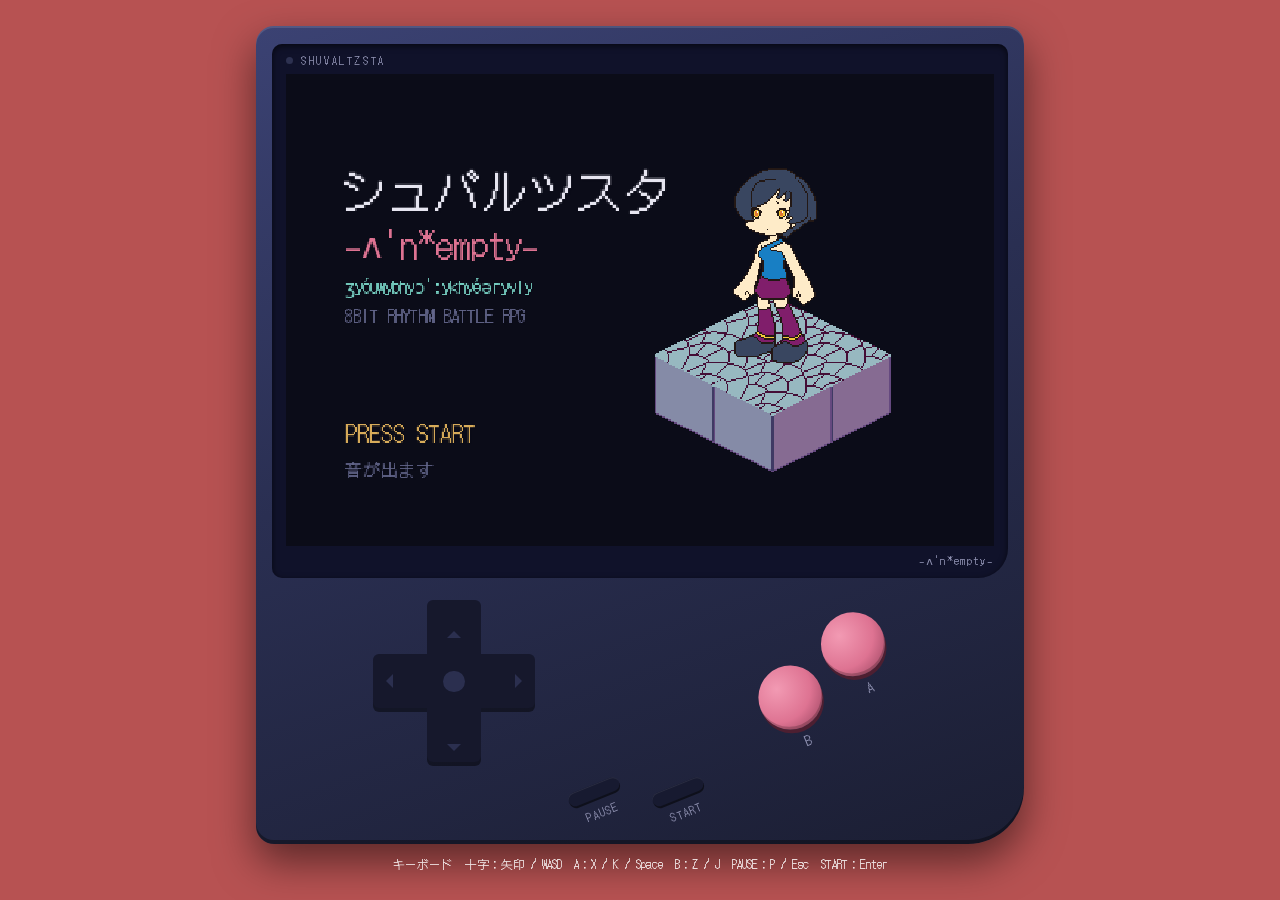
==== index.html @ efecba6f "戦闘を「歩いて近づき、Aで攻撃・Bで回避」に作り直す 戦場を8×8マスに広げ、十字キーで自由に歩けるようにした。 A は隣の敵への攻撃、B は床に予告された攻撃範囲の回避で、どちらも拍で判定する。 敵" ====
<!doctype html>
<html lang="ja">
<head>
<meta charset="utf-8">
<meta name="viewport" content="width=device-width,initial-scale=1,viewport-fit=cover,user-scalable=no">
<meta name="theme-color" content="#b75252">
<title>シュバルツスタ -ʌ'n*empty-</title>
<link rel="preconnect" href="https://fonts.googleapis.com">
<link rel="preconnect" href="https://fonts.gstatic.com" crossorigin>
<link rel="stylesheet" href="https://fonts.googleapis.com/css2?family=DotGothic16&display=swap">
<link rel="stylesheet" href="css/console.css">
</head>
<body>
<main class="console" id="console">
  <section class="bezel">
    <div class="bezel-top"><span class="led" id="led"></span><span>SHUVALTZSTA</span></div>
    <canvas id="screen" width="480" height="320"></canvas>
    <div class="bezel-bottom">-ʌ'n*empty-</div>
  </section>

  <div class="dpad" role="group" aria-label="十字ボタン">
    <button type="button" class="pad up" data-btn="up" aria-label="上"></button>
    <button type="button" class="pad left" data-btn="left" aria-label="左"></button>
    <span class="pad hub" aria-hidden="true"></span>
    <button type="button" class="pad right" data-btn="right" aria-label="右"></button>
    <button type="button" class="pad down" data-btn="down" aria-label="下"></button>
  </div>

  <div class="ab" role="group" aria-label="AボタンとBボタン">
    <div class="ab-cell b"><button type="button" class="round" data-btn="b" aria-label="B">B</button><span>B</span></div>
    <div class="ab-cell a"><button type="button" class="round" data-btn="a" aria-label="A">A</button><span>A</span></div>
  </div>

  <div class="sys" role="group" aria-label="システムボタン">
    <div class="sys-cell"><button type="button" class="pill" data-btn="pause" aria-label="ポーズ"></button><span>PAUSE</span></div>
    <div class="sys-cell"><button type="button" class="pill" data-btn="start" aria-label="スタート"></button><span>START</span></div>
  </div>
</main>
<p class="keys">キーボード　十字：矢印 / WASD　A：X / K / Space　B：Z / J　PAUSE：P / Esc　START：Enter</p>
<script type="module" src="src/main.js"></script>
</body>
</html>
---- css/console.css ----
:root {
  --room: #b75252;
  --shell: #2a2f52;
  --shell-hi: #3b4273;
  --shell-lo: #1b1e33;
  --bezel: #10122a;
  --ink: #e6e5f0;
  --label: #9294b4;
  --pad: #16182c;
  --pad-hi: #2b2f4f;
  --ab: #de7392;
  --ab-lo: #8f3d58;
  --pill: #171a30;
  --led-off: #2d3150;
  --led-on: #7bd8c9;
  --gap: 16px;
}

* { box-sizing: border-box; }

html, body {
  margin: 0;
  min-height: 100%;
  background: var(--room);
  color: var(--ink);
  font-family: "DotGothic16", ui-monospace, monospace;
}

body {
  min-height: 100dvh;
  display: flex;
  flex-direction: column;
  align-items: center;
  justify-content: center;
  gap: 10px;
  padding: max(10px, env(safe-area-inset-top)) 8px max(10px, env(safe-area-inset-bottom));
  overflow: hidden;
  touch-action: none;
  -webkit-user-select: none;
  user-select: none;
  -webkit-touch-callout: none;
  -webkit-tap-highlight-color: transparent;
}

/* ---------- 本体 ---------- */
.console {
  --screen-w: min(calc(100vw - 64px), calc((100dvh - 410px) * 1.5), 720px);
  display: grid;
  grid-template-areas:
    "screen screen"
    "dpad   ab"
    "sys    sys";
  grid-template-columns: 1fr 1fr;
  align-items: center;
  gap: 22px 8px;
  width: calc(var(--screen-w) + 48px);
  min-width: 300px;
  padding: 18px 16px 24px;
  border-radius: 18px 18px 56px 18px;
  background: linear-gradient(160deg, var(--shell-hi), var(--shell) 45%, var(--shell-lo));
  box-shadow:
    inset 0 2px 0 rgba(255, 255, 255, .12),
    inset 0 -4px 0 rgba(0, 0, 0, .35),
    0 18px 40px rgba(0, 0, 0, .5);
}

.bezel {
  grid-area: screen;
  padding: 8px 14px 10px;
  border-radius: 10px 10px 30px 10px;
  background: var(--bezel);
  box-shadow: inset 0 2px 6px rgba(0, 0, 0, .6);
}

.bezel-top, .bezel-bottom {
  display: flex;
  align-items: center;
  gap: 8px;
  font-size: 11px;
  letter-spacing: .24em;
  color: var(--label);
}
.bezel-top { margin-bottom: 6px; }
.bezel-bottom { justify-content: flex-end; margin-top: 6px; letter-spacing: .12em; }

.led {
  width: 7px;
  height: 7px;
  border-radius: 50%;
  background: var(--led-off);
  transition: background .08s;
}
.led.on { background: var(--led-on); box-shadow: 0 0 6px var(--led-on); }

canvas {
  display: block;
  width: 100%;
  aspect-ratio: 3 / 2;
  background: #000;
  image-rendering: pixelated;
  image-rendering: crisp-edges;
}

button {
  font: inherit;
  color: inherit;
  border: 0;
  padding: 0;
  cursor: pointer;
  touch-action: none;
  -webkit-tap-highlight-color: transparent;
}
button:focus { outline: none; }
button:focus-visible { outline: 2px solid var(--led-on); outline-offset: 2px; }

/* ---------- 十字ボタン ---------- */
.dpad {
  grid-area: dpad;
  --cell: clamp(40px, 12vw, 54px);
  display: grid;
  grid-template-columns: repeat(3, var(--cell));
  grid-template-rows: repeat(3, var(--cell));
  grid-template-areas:
    ".    up    ."
    "left hub   right"
    ".    down  .";
  justify-self: center;
  filter: drop-shadow(0 4px 0 rgba(0, 0, 0, .45));
}
.pad { background: var(--pad); }
.pad.up    { grid-area: up;    border-radius: 6px 6px 0 0; }
.pad.down  { grid-area: down;  border-radius: 0 0 6px 6px; }
.pad.left  { grid-area: left;  border-radius: 6px 0 0 6px; }
.pad.right { grid-area: right; border-radius: 0 6px 6px 0; }
.pad.hub   { grid-area: hub; position: relative; }
.pad.hub::after {
  content: "";
  position: absolute;
  inset: 30%;
  border-radius: 50%;
  background: var(--pad-hi);
}
.pad[data-btn]::before {
  content: "";
  display: block;
  margin: auto;
  width: 0;
  height: 0;
  border: 7px solid transparent;
}
.pad.up::before    { border-bottom-color: var(--pad-hi); margin-top: 8px; }
.pad.down::before  { border-top-color: var(--pad-hi); margin-top: calc(var(--cell) - 22px); }
.pad.left::before  { border-right-color: var(--pad-hi); margin-left: 6px; }
.pad.right::before { border-left-color: var(--pad-hi); margin-right: 6px; margin-left: auto; }
.pad.on { background: var(--pad-hi); transform: translateY(2px); }

/* ---------- A / B ---------- */
.ab {
  grid-area: ab;
  justify-self: center;
  display: grid;
  grid-template-columns: auto auto;
  gap: 4px 14px;
  transform: rotate(-22deg);
}
.ab-cell {
  display: flex;
  flex-direction: column;
  align-items: center;
  gap: 4px;
  font-size: 13px;
  color: var(--label);
}
.ab-cell.b { margin-top: 26px; }
.round {
  --size: clamp(52px, 15vw, 64px);
  width: var(--size);
  height: var(--size);
  border-radius: 50%;
  background: radial-gradient(circle at 35% 30%, #f29ab3, var(--ab) 55%, var(--ab-lo));
  color: rgba(255, 255, 255, .0);
  font-size: 0;
  box-shadow: 0 4px 0 #4d1f31, inset 0 -3px 0 rgba(0, 0, 0, .2);
}
.round.on { transform: translateY(3px); box-shadow: 0 1px 0 #4d1f31, inset 0 3px 6px rgba(0, 0, 0, .3); }

/* ---------- PAUSE / START ---------- */
.sys {
  grid-area: sys;
  display: flex;
  justify-content: center;
  gap: 30px;
}
.sys-cell {
  display: flex;
  flex-direction: column;
  align-items: center;
  gap: 6px;
  font-size: 11px;
  letter-spacing: .14em;
  color: var(--label);
  transform: rotate(-22deg);
}
.pill {
  width: 54px;
  height: 14px;
  border-radius: 8px;
  background: var(--pill);
  box-shadow: 0 2px 0 rgba(0, 0, 0, .55), inset 0 1px 0 rgba(255, 255, 255, .08);
}
.pill.on { transform: translateY(2px); box-shadow: inset 0 2px 3px rgba(0, 0, 0, .6); }

.keys {
  margin: 0;
  max-width: 92vw;
  text-align: center;
  font-size: 12px;
  line-height: 1.6;
  color: rgba(255, 255, 255, .85);
}

/* 横持ちで高さが足りない時は、画面の左右に操作部を置く */
@media (orientation: landscape) and (max-height: 620px) {
  body { padding: 6px env(safe-area-inset-right) 6px env(safe-area-inset-left); }
  .console {
    --screen-w: min(calc((100dvh - 70px) * 1.5), calc(100vw - 460px));
    grid-template-areas:
      "dpad screen ab"
      "sys  screen ab";
    grid-template-columns: 1fr var(--screen-w) 1fr;
    grid-template-rows: 1fr auto;
    width: calc(var(--screen-w) + 430px);
    padding: 12px 14px;
    border-radius: 24px;
    gap: 8px 14px;
  }
  .bezel { padding: 6px 10px 8px; border-radius: 10px; }
  .dpad { --cell: clamp(38px, 13dvh, 52px); }
  .sys { flex-direction: column; gap: 18px; align-items: center; }
  .sys-cell { transform: none; }
  .keys { display: none; }
}

@media (hover: none) {
  .keys { display: none; }
}
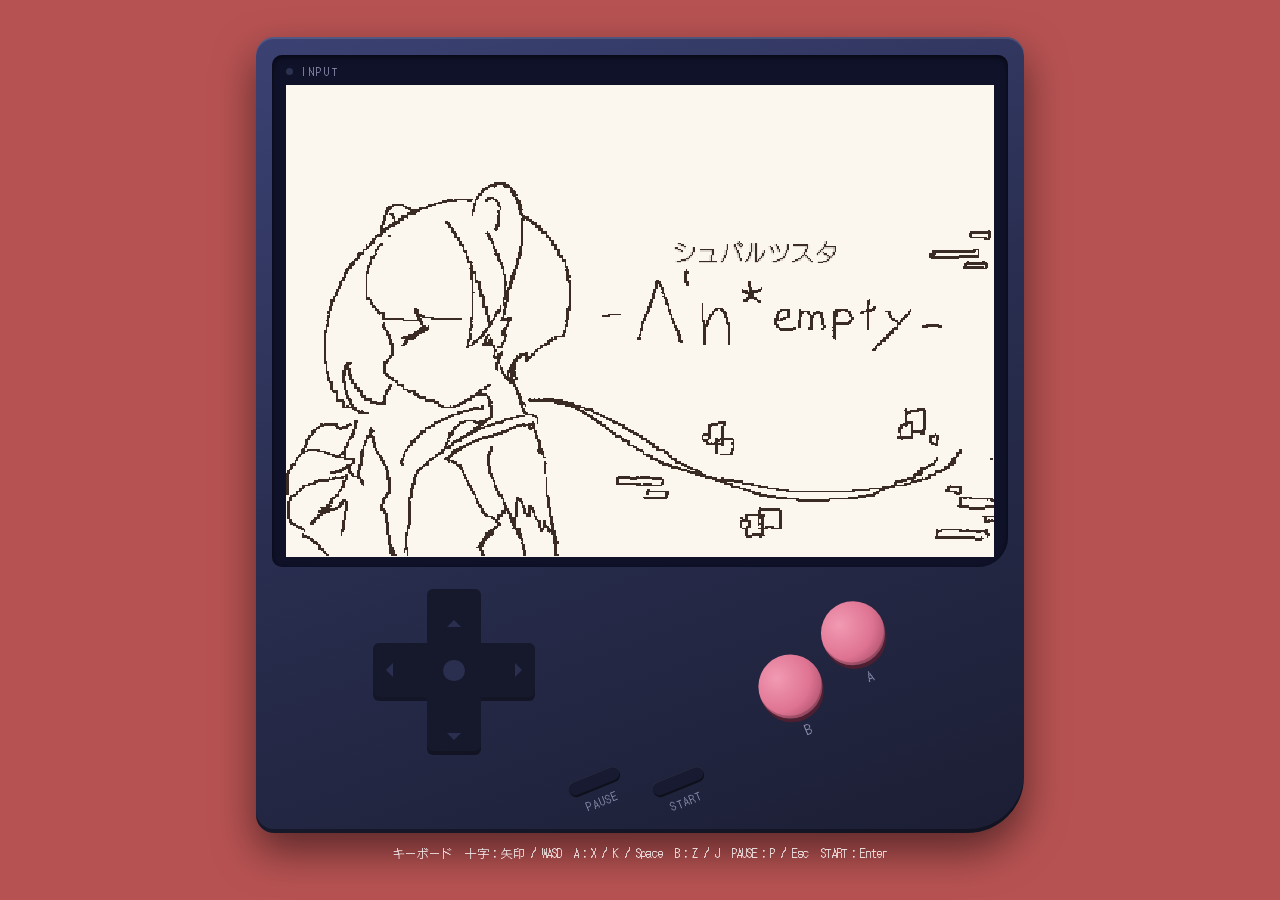
==== commit 3e090e65: "タイトル画面を線画の仮画像に合わせて作り直す 仮画像の線画を 480×320 に縮めて2値化し、1px 幅の線にした（tools/extract_sprites.py）。 手描きのロゴはそのまま使い、" ====
--- a/index.html
+++ b/index.html
@@ -2,7 +2,7 @@
 <html lang="ja">
 <head>
 <meta charset="utf-8">
-<meta name="viewport" content="width=device-width,initial-scale=1,viewport-fit=cover,user-scalable=no">
+<meta name="viewport" content="width=device-width,initial-scale=1,maximum-scale=1,viewport-fit=cover,user-scalable=no">
 <meta name="theme-color" content="#b75252">
 <title>シュバルツスタ -ʌ'n*empty-</title>
 <link rel="preconnect" href="https://fonts.googleapis.com">
@@ -13,9 +13,8 @@
 <body>
 <main class="console" id="console">
   <section class="bezel">
-    <div class="bezel-top"><span class="led" id="led"></span><span>SHUVALTZSTA</span></div>
+    <div class="bezel-top"><span class="led" id="led"></span><span>INPUT</span></div>
     <canvas id="screen" width="480" height="320"></canvas>
-    <div class="bezel-bottom">-ʌ'n*empty-</div>
   </section>
 
   <div class="dpad" role="group" aria-label="十字ボタン">
--- a/css/console.css
+++ b/css/console.css
@@ -16,10 +16,23 @@
   --gap: 16px;
 }
 
-* { box-sizing: border-box; }
+/* JavaScript の返事を待たずにブラウザが判断できるよう、拡大・スクロールの禁止は全要素に直接書く */
+*, *::before, *::after {
+  touch-action: none;
+}
+
+* {
+  box-sizing: border-box;
+  -webkit-user-select: none;
+  user-select: none;
+  -webkit-touch-callout: none;
+}
 
 html, body {
   margin: 0;
+  touch-action: none;
+  -webkit-text-size-adjust: 100%;
+  text-size-adjust: 100%;
   min-height: 100%;
   background: var(--room);
   color: var(--ink);
@@ -72,16 +85,15 @@
   box-shadow: inset 0 2px 6px rgba(0, 0, 0, .6);
 }
 
-.bezel-top, .bezel-bottom {
+.bezel-top {
   display: flex;
   align-items: center;
   gap: 8px;
+  margin-bottom: 6px;
   font-size: 11px;
   letter-spacing: .24em;
   color: var(--label);
 }
-.bezel-top { margin-bottom: 6px; }
-.bezel-bottom { justify-content: flex-end; margin-top: 6px; letter-spacing: .12em; }
 
 .led {
   width: 7px;
@@ -91,6 +103,8 @@
   transition: background .08s;
 }
 .led.on { background: var(--led-on); box-shadow: 0 0 6px var(--led-on); }
+.led + span { transition: color .08s; }
+.led.on + span { color: var(--led-on); }
 
 canvas {
   display: block;
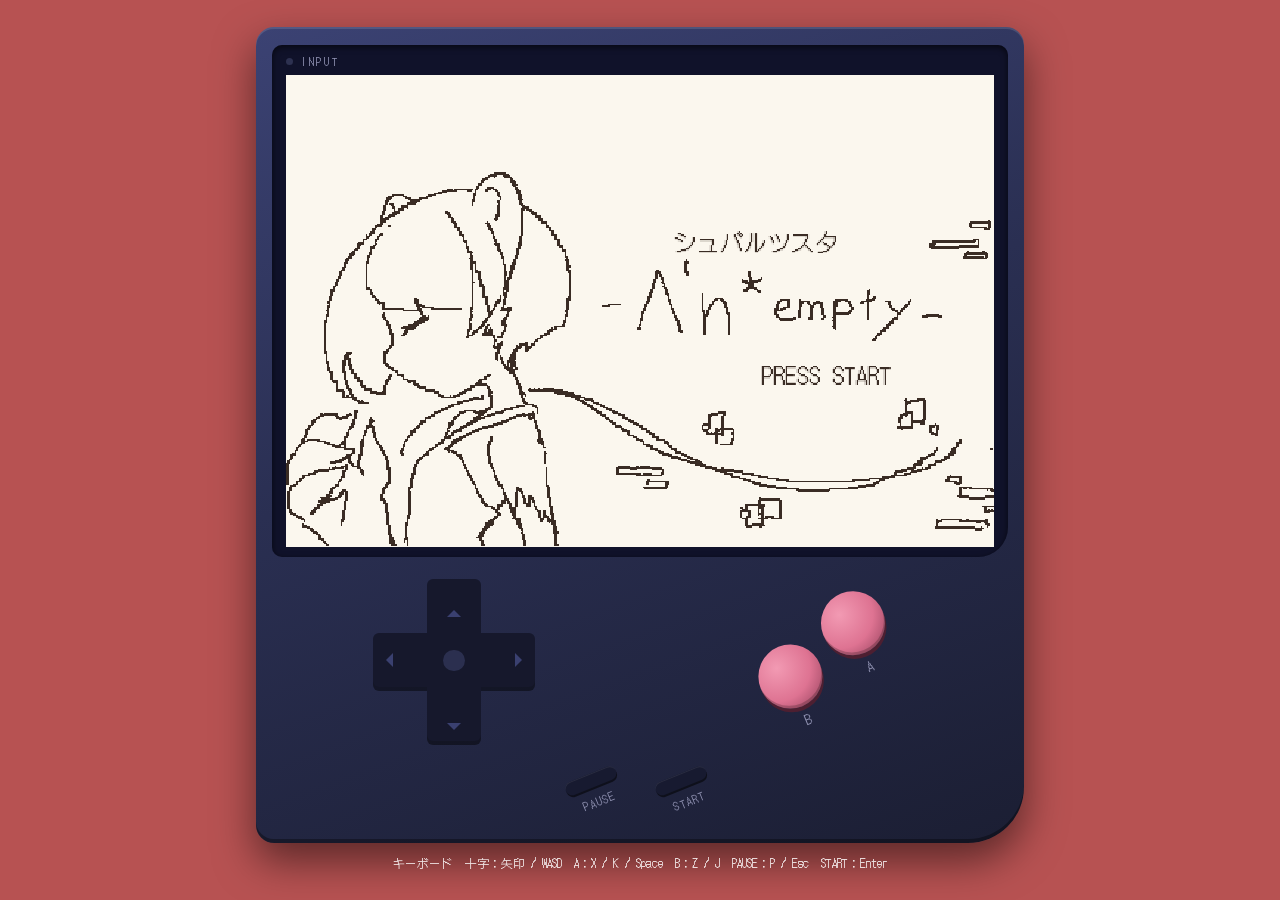
==== commit e6cf4e54: "START を押しやすくし、押した十字キーが本体に溶けないようにする PAUSE / START は高さ14pxの本体しか反応せず、下の文字は押せなかった。 文字も含めた一回り大きい範囲をボタンにした" ====
--- a/index.html
+++ b/index.html
@@ -31,8 +31,8 @@
   </div>
 
   <div class="sys" role="group" aria-label="システムボタン">
-    <div class="sys-cell"><button type="button" class="pill" data-btn="pause" aria-label="ポーズ"></button><span>PAUSE</span></div>
-    <div class="sys-cell"><button type="button" class="pill" data-btn="start" aria-label="スタート"></button><span>START</span></div>
+    <button type="button" class="sys-cell" data-btn="pause" aria-label="ポーズ"><span class="pill"></span><span>PAUSE</span></button>
+    <button type="button" class="sys-cell" data-btn="start" aria-label="スタート"><span class="pill"></span><span>START</span></button>
   </div>
 </main>
 <p class="keys">キーボード　十字：矢印 / WASD　A：X / K / Space　B：Z / J　PAUSE：P / Esc　START：Enter</p>
--- a/css/console.css
+++ b/css/console.css
@@ -8,6 +8,8 @@
   --label: #9294b4;
   --pad: #16182c;
   --pad-hi: #2b2f4f;
+  --pad-down: #0b0c19;
+  --arrow: #3a4070;
   --ab: #de7392;
   --ab-lo: #8f3d58;
   --pill: #171a30;
@@ -162,11 +164,16 @@
   height: 0;
   border: 7px solid transparent;
 }
-.pad.up::before    { border-bottom-color: var(--pad-hi); margin-top: 8px; }
-.pad.down::before  { border-top-color: var(--pad-hi); margin-top: calc(var(--cell) - 22px); }
-.pad.left::before  { border-right-color: var(--pad-hi); margin-left: 6px; }
-.pad.right::before { border-left-color: var(--pad-hi); margin-right: 6px; margin-left: auto; }
-.pad.on { background: var(--pad-hi); transform: translateY(2px); }
+.pad.up::before    { border-bottom-color: var(--arrow); margin-top: 8px; }
+.pad.down::before  { border-top-color: var(--arrow); margin-top: calc(var(--cell) - 22px); }
+.pad.left::before  { border-right-color: var(--arrow); margin-left: 6px; }
+.pad.right::before { border-left-color: var(--arrow); margin-right: 6px; margin-left: auto; }
+/* 押している間は沈んだ色。本体の色に溶けないよう、明るくせず暗くする */
+.pad.on { background: var(--pad-down); box-shadow: inset 0 3px 5px rgba(0, 0, 0, .7); }
+.pad.up.on::before    { border-bottom-color: var(--led-on); }
+.pad.down.on::before  { border-top-color: var(--led-on); }
+.pad.left.on::before  { border-right-color: var(--led-on); }
+.pad.right.on::before { border-left-color: var(--led-on); }
 
 /* ---------- A / B ---------- */
 .ab {
@@ -203,13 +210,16 @@
   grid-area: sys;
   display: flex;
   justify-content: center;
-  gap: 30px;
-}
+  gap: 12px;
+}
+/* 細いボタンだけだと指が当たりにくいので、下の文字も含めた一回り大きい範囲をボタンにする */
 .sys-cell {
   display: flex;
   flex-direction: column;
   align-items: center;
   gap: 6px;
+  padding: 10px 12px;
+  background: none;
   font-size: 11px;
   letter-spacing: .14em;
   color: var(--label);
@@ -222,7 +232,8 @@
   background: var(--pill);
   box-shadow: 0 2px 0 rgba(0, 0, 0, .55), inset 0 1px 0 rgba(255, 255, 255, .08);
 }
-.pill.on { transform: translateY(2px); box-shadow: inset 0 2px 3px rgba(0, 0, 0, .6); }
+.sys-cell.on .pill { transform: translateY(2px); background: var(--pad-down); box-shadow: inset 0 2px 3px rgba(0, 0, 0, .7); }
+.sys-cell.on { color: var(--led-on); }
 
 .keys {
   margin: 0;
@@ -250,7 +261,7 @@
   }
   .bezel { padding: 6px 10px 8px; border-radius: 10px; }
   .dpad { --cell: clamp(38px, 13dvh, 52px); }
-  .sys { flex-direction: column; gap: 18px; align-items: center; }
+  .sys { flex-direction: column; gap: 2px; align-items: center; }
   .sys-cell { transform: none; }
   .keys { display: none; }
 }
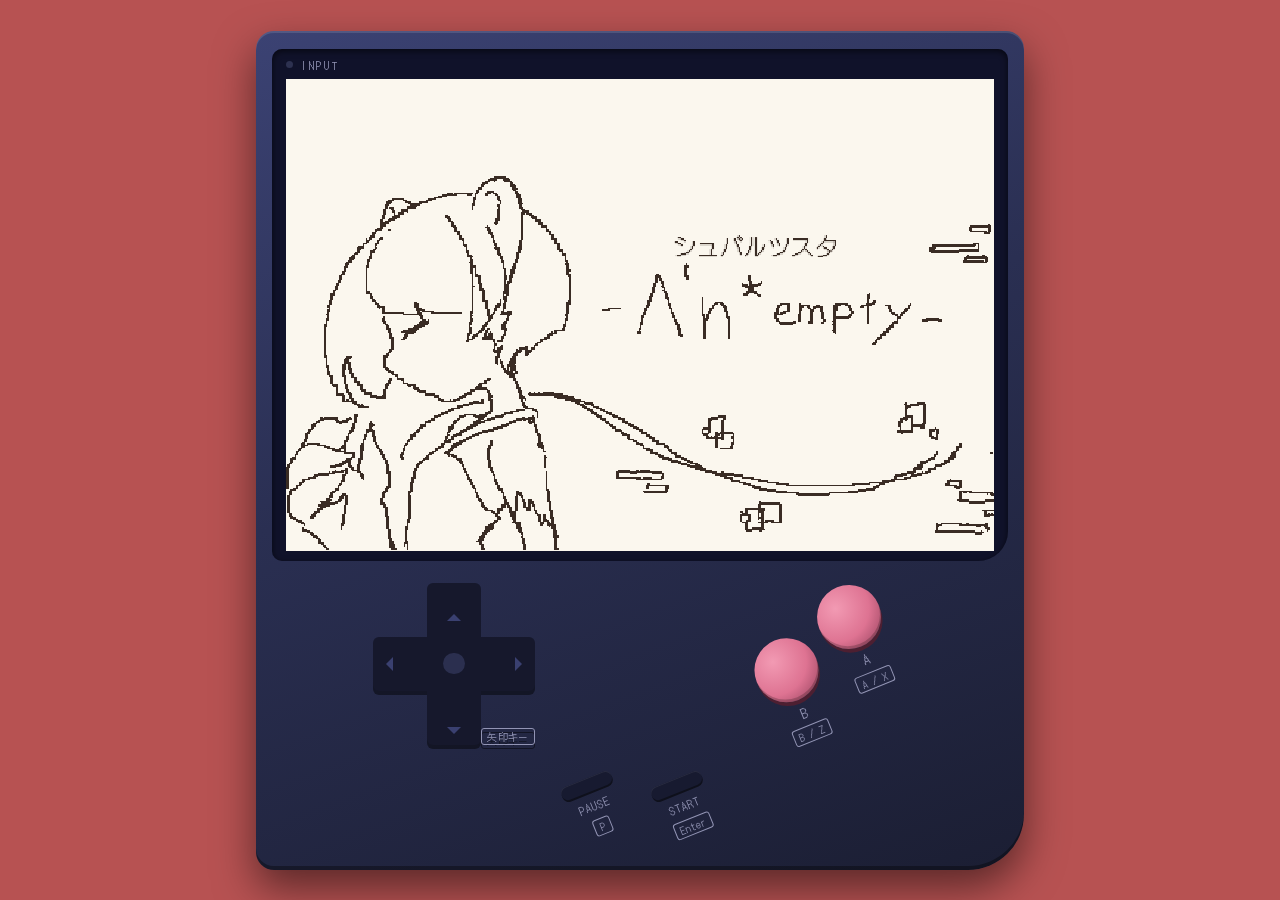
==== commit 65680550: "キーボードの割り当てを分かりやすくし、PC ではボタンの横にキーを出す A・B ボタンは同じ名前のキー（と X・Z）でも押せるようにし、十字は矢印キーだけにした。 WASD の A キーが左移動になっ" ====
--- a/index.html
+++ b/index.html
@@ -23,19 +23,19 @@
     <span class="pad hub" aria-hidden="true"></span>
     <button type="button" class="pad right" data-btn="right" aria-label="右"></button>
     <button type="button" class="pad down" data-btn="down" aria-label="下"></button>
+    <kbd class="hint dpad-hint">矢印キー</kbd>
   </div>
 
   <div class="ab" role="group" aria-label="AボタンとBボタン">
-    <div class="ab-cell b"><button type="button" class="round" data-btn="b" aria-label="B">B</button><span>B</span></div>
-    <div class="ab-cell a"><button type="button" class="round" data-btn="a" aria-label="A">A</button><span>A</span></div>
+    <div class="ab-cell b"><button type="button" class="round" data-btn="b" aria-label="B">B</button><span>B</span><kbd class="hint">B / Z</kbd></div>
+    <div class="ab-cell a"><button type="button" class="round" data-btn="a" aria-label="A">A</button><span>A</span><kbd class="hint">A / X</kbd></div>
   </div>
 
   <div class="sys" role="group" aria-label="システムボタン">
-    <button type="button" class="sys-cell" data-btn="pause" aria-label="ポーズ"><span class="pill"></span><span>PAUSE</span></button>
-    <button type="button" class="sys-cell" data-btn="start" aria-label="スタート"><span class="pill"></span><span>START</span></button>
+    <button type="button" class="sys-cell" data-btn="pause" aria-label="ポーズ"><span class="pill"></span><span>PAUSE</span><kbd class="hint">P</kbd></button>
+    <button type="button" class="sys-cell" data-btn="start" aria-label="スタート"><span class="pill"></span><span>START</span><kbd class="hint">Enter</kbd></button>
   </div>
 </main>
-<p class="keys">キーボード　十字：矢印 / WASD　A：X / K / Space　B：Z / J　PAUSE：P / Esc　START：Enter</p>
 <script type="module" src="src/main.js"></script>
 </body>
 </html>
--- a/css/console.css
+++ b/css/console.css
@@ -139,7 +139,7 @@
   grid-template-areas:
     ".    up    ."
     "left hub   right"
-    ".    down  .";
+    ".    down  hint";
   justify-self: center;
   filter: drop-shadow(0 4px 0 rgba(0, 0, 0, .45));
 }
@@ -235,13 +235,24 @@
 .sys-cell.on .pill { transform: translateY(2px); background: var(--pad-down); box-shadow: inset 0 2px 3px rgba(0, 0, 0, .7); }
 .sys-cell.on { color: var(--led-on); }
 
-.keys {
-  margin: 0;
-  max-width: 92vw;
-  text-align: center;
-  font-size: 12px;
-  line-height: 1.6;
-  color: rgba(255, 255, 255, .85);
+.hint {
+  display: none;
+  padding: 1px 5px;
+  border: 1px solid var(--label);
+  border-radius: 3px;
+  font: 10px/1.3 "DotGothic16", ui-monospace, monospace;
+  letter-spacing: .04em;
+  color: var(--label);
+}
+/* マウスで遊ぶ PC では、ボタンの横に対応するキーを出す */
+@media (hover: hover) and (pointer: fine) {
+  .hint { display: inline-block; }
+}
+.dpad-hint {
+  grid-area: hint;
+  align-self: end;
+  justify-self: center;
+  white-space: nowrap;
 }
 
 /* 横持ちで高さが足りない時は、画面の左右に操作部を置く */
@@ -263,9 +274,7 @@
   .dpad { --cell: clamp(38px, 13dvh, 52px); }
   .sys { flex-direction: column; gap: 2px; align-items: center; }
   .sys-cell { transform: none; }
-  .keys { display: none; }
 }
 
 @media (hover: none) {
-  .keys { display: none; }
-}
+}
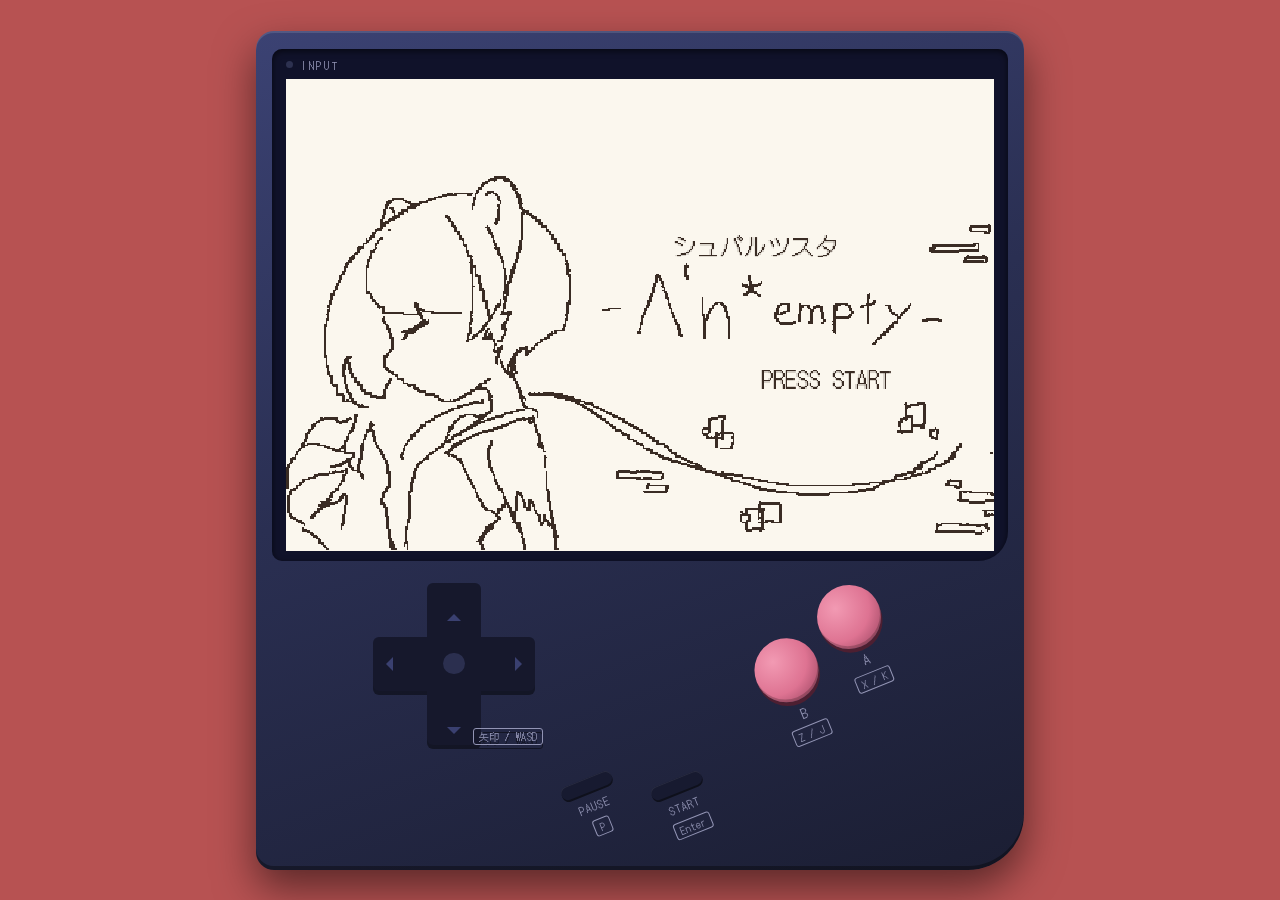
==== commit 6415c910: "十字キーの無いキーボードのため、WASD で動かせるように戻す A キーが左移動になるので、A・B は反対の手で押せるキーにした。 矢印キーで動かすなら左手の X・Z、WASD で動かすなら右手の K" ====
--- a/index.html
+++ b/index.html
@@ -23,12 +23,12 @@
     <span class="pad hub" aria-hidden="true"></span>
     <button type="button" class="pad right" data-btn="right" aria-label="右"></button>
     <button type="button" class="pad down" data-btn="down" aria-label="下"></button>
-    <kbd class="hint dpad-hint">矢印キー</kbd>
+    <kbd class="hint dpad-hint">矢印 / WASD</kbd>
   </div>
 
   <div class="ab" role="group" aria-label="AボタンとBボタン">
-    <div class="ab-cell b"><button type="button" class="round" data-btn="b" aria-label="B">B</button><span>B</span><kbd class="hint">B / Z</kbd></div>
-    <div class="ab-cell a"><button type="button" class="round" data-btn="a" aria-label="A">A</button><span>A</span><kbd class="hint">A / X</kbd></div>
+    <div class="ab-cell b"><button type="button" class="round" data-btn="b" aria-label="B">B</button><span>B</span><kbd class="hint">Z / J</kbd></div>
+    <div class="ab-cell a"><button type="button" class="round" data-btn="a" aria-label="A">A</button><span>A</span><kbd class="hint">X / K</kbd></div>
   </div>
 
   <div class="sys" role="group" aria-label="システムボタン">
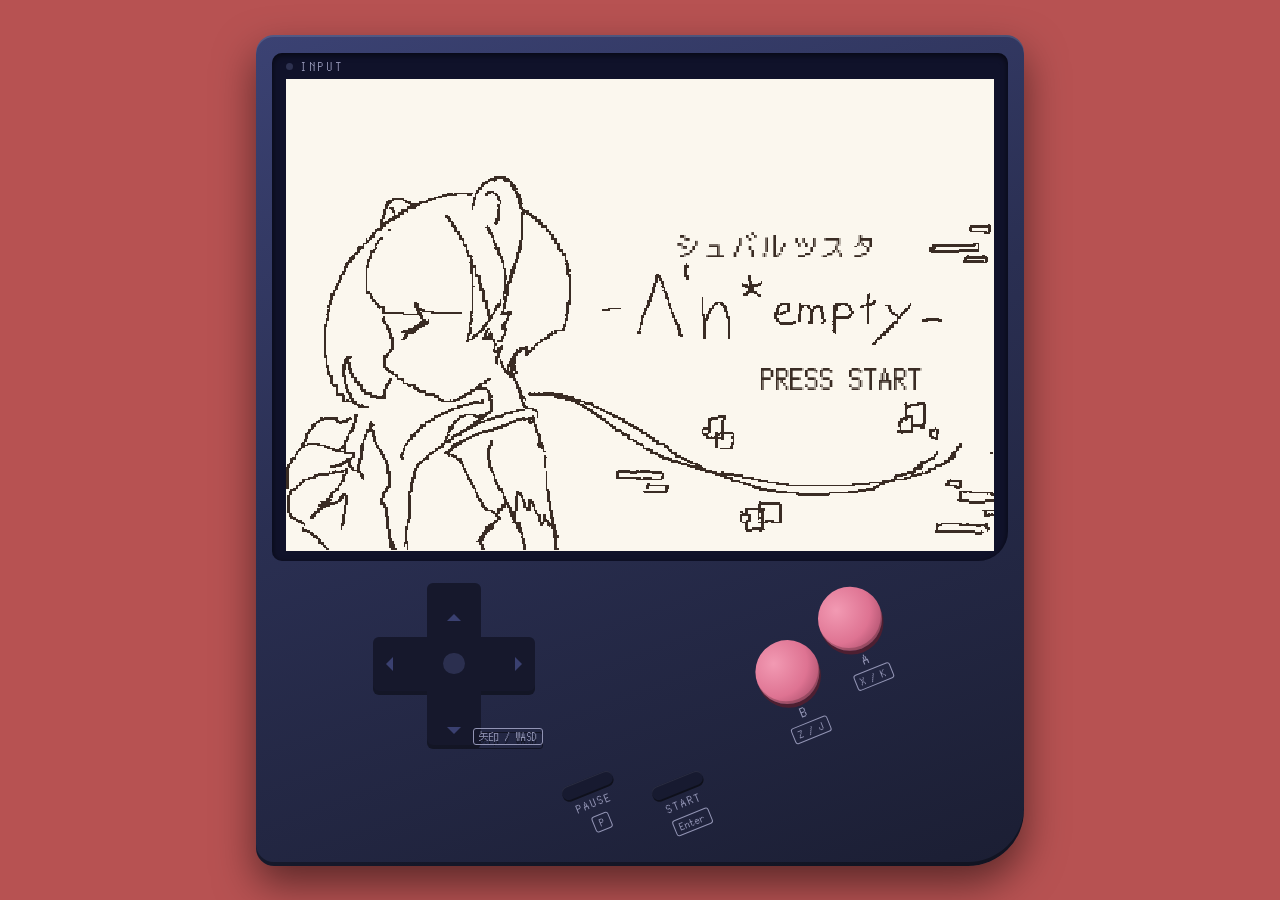
==== commit 20b25dff: "ゲームの文字をノスタルドット（M+）に。10px の倍数で描き、幅は実際の字幅で測る - assets/fonts に woff2 で組み込み（M+ FONTS のライセンス）。Google Font" ====
--- a/index.html
+++ b/index.html
@@ -5,9 +5,7 @@
 <meta name="viewport" content="width=device-width,initial-scale=1,maximum-scale=1,viewport-fit=cover,user-scalable=no">
 <meta name="theme-color" content="#b75252">
 <title>シュバルツスタ -ʌ'n*empty-</title>
-<link rel="preconnect" href="https://fonts.googleapis.com">
-<link rel="preconnect" href="https://fonts.gstatic.com" crossorigin>
-<link rel="stylesheet" href="https://fonts.googleapis.com/css2?family=DotGothic16&display=swap">
+<link rel="preload" href="assets/fonts/nosutaru-dot-mplus-h10.woff2" as="font" type="font/woff2" crossorigin>
 <link rel="stylesheet" href="css/console.css">
 </head>
 <body>
--- a/css/console.css
+++ b/css/console.css
@@ -1,3 +1,10 @@
+/* ノスタルドット（M+）。M+ FONTS のライセンスで、組み込み・配布してよい（assets/fonts/LICENSE.txt） */
+@font-face {
+  font-family: "Nosutaru";
+  src: url("../assets/fonts/nosutaru-dot-mplus-h10.woff2") format("woff2");
+  font-display: block;
+}
+
 :root {
   --room: #b75252;
   --shell: #2a2f52;
@@ -38,7 +45,7 @@
   min-height: 100%;
   background: var(--room);
   color: var(--ink);
-  font-family: "DotGothic16", ui-monospace, monospace;
+  font-family: "Nosutaru", ui-monospace, monospace;
 }
 
 body {
@@ -240,7 +247,7 @@
   padding: 1px 5px;
   border: 1px solid var(--label);
   border-radius: 3px;
-  font: 10px/1.3 "DotGothic16", ui-monospace, monospace;
+  font: 10px/1.3 "Nosutaru", ui-monospace, monospace;
   letter-spacing: .04em;
   color: var(--label);
 }
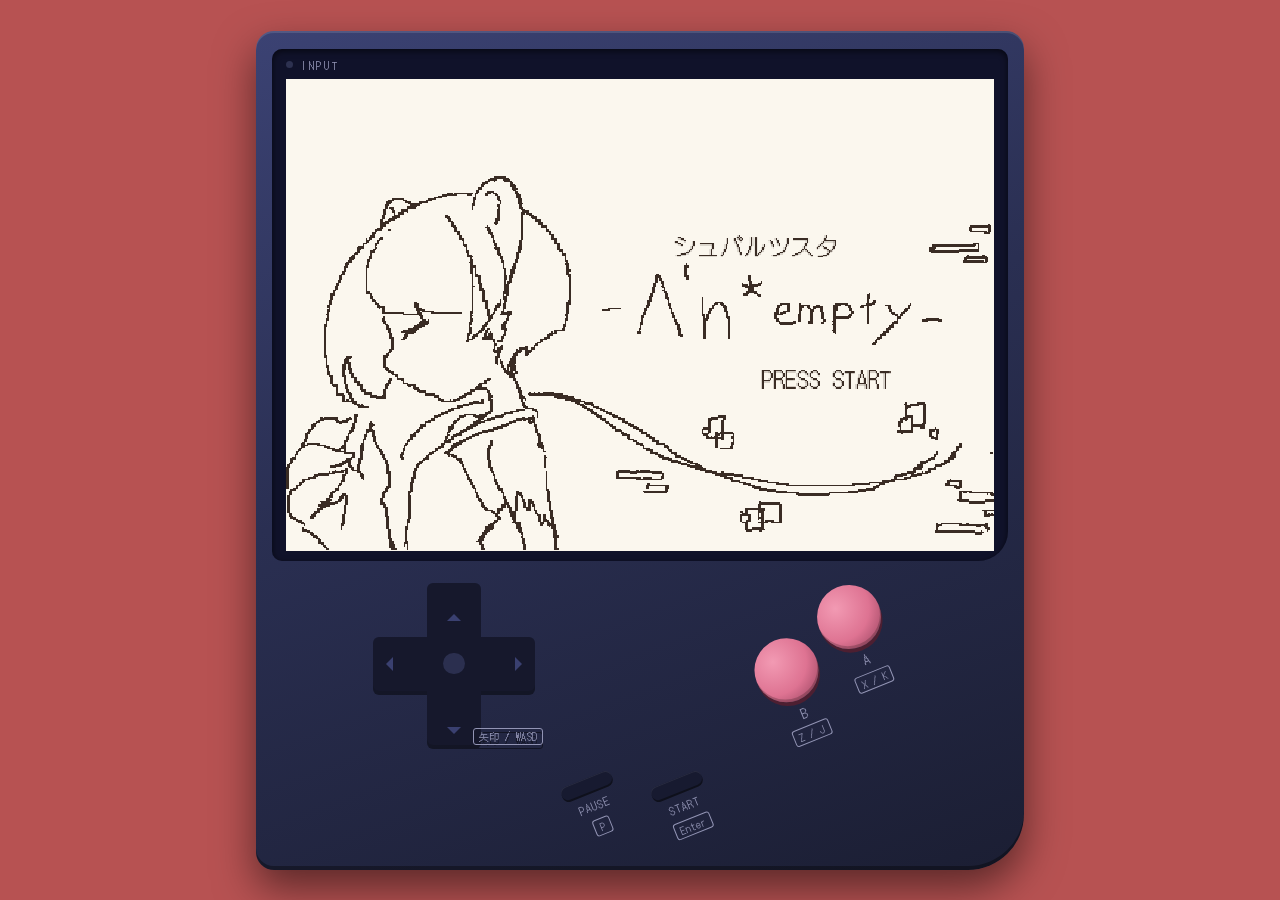
==== commit 4a4dfd98: "フォントの差し替えを元に戻す（DotGothic16 に戻す） This reverts commit 20b25df.  Co-Authored-By: Claude Opus 5.5 <norep" ====
--- a/index.html
+++ b/index.html
@@ -5,7 +5,9 @@
 <meta name="viewport" content="width=device-width,initial-scale=1,maximum-scale=1,viewport-fit=cover,user-scalable=no">
 <meta name="theme-color" content="#b75252">
 <title>シュバルツスタ -ʌ'n*empty-</title>
-<link rel="preload" href="assets/fonts/nosutaru-dot-mplus-h10.woff2" as="font" type="font/woff2" crossorigin>
+<link rel="preconnect" href="https://fonts.googleapis.com">
+<link rel="preconnect" href="https://fonts.gstatic.com" crossorigin>
+<link rel="stylesheet" href="https://fonts.googleapis.com/css2?family=DotGothic16&display=swap">
 <link rel="stylesheet" href="css/console.css">
 </head>
 <body>
--- a/css/console.css
+++ b/css/console.css
@@ -1,10 +1,3 @@
-/* ノスタルドット（M+）。M+ FONTS のライセンスで、組み込み・配布してよい（assets/fonts/LICENSE.txt） */
-@font-face {
-  font-family: "Nosutaru";
-  src: url("../assets/fonts/nosutaru-dot-mplus-h10.woff2") format("woff2");
-  font-display: block;
-}
-
 :root {
   --room: #b75252;
   --shell: #2a2f52;
@@ -45,7 +38,7 @@
   min-height: 100%;
   background: var(--room);
   color: var(--ink);
-  font-family: "Nosutaru", ui-monospace, monospace;
+  font-family: "DotGothic16", ui-monospace, monospace;
 }
 
 body {
@@ -247,7 +240,7 @@
   padding: 1px 5px;
   border: 1px solid var(--label);
   border-radius: 3px;
-  font: 10px/1.3 "Nosutaru", ui-monospace, monospace;
+  font: 10px/1.3 "DotGothic16", ui-monospace, monospace;
   letter-spacing: .04em;
   color: var(--label);
 }
